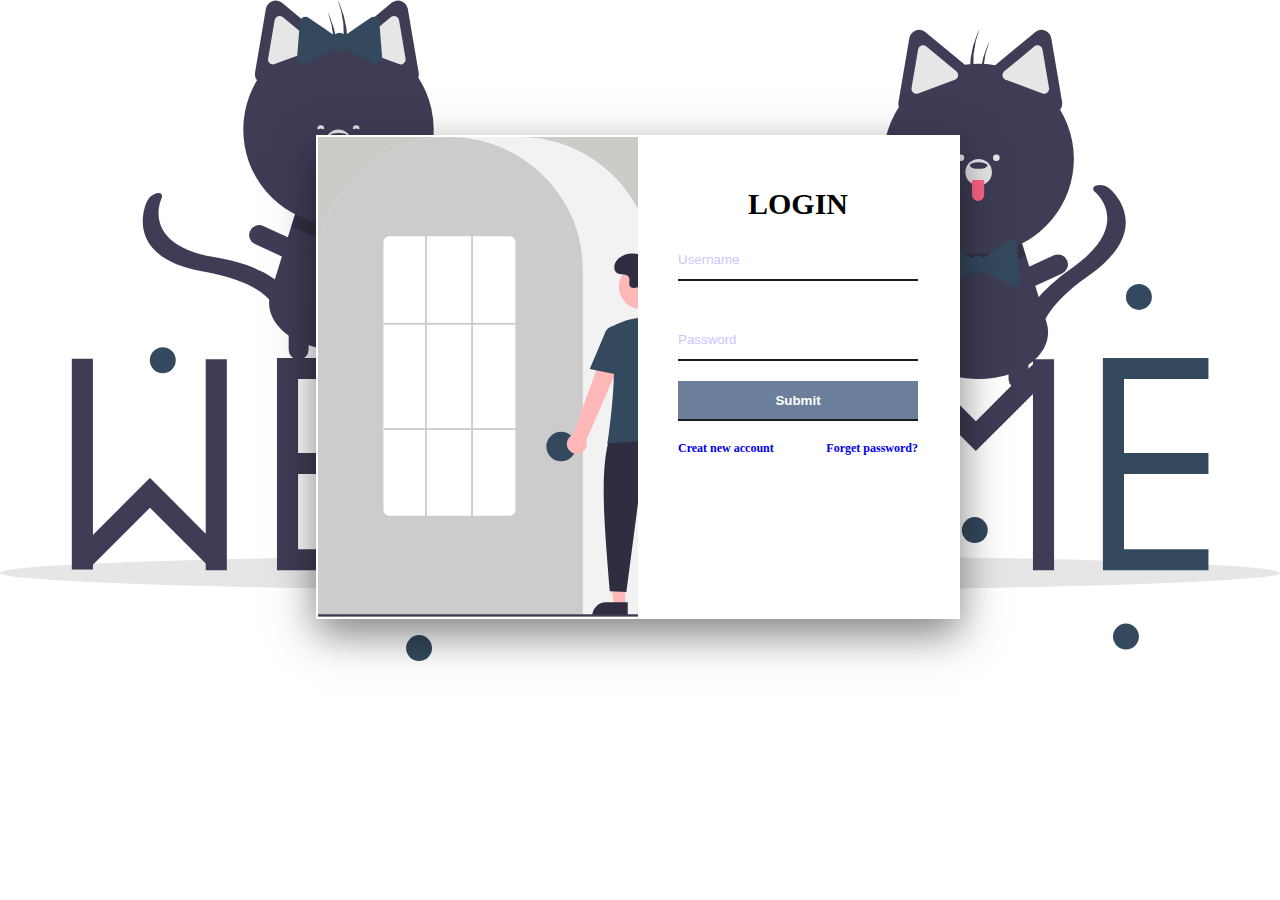
==== ABOshop/EnglishVersion/Login.html @ 081ed5c6 "cg" ====
<!DOCTYPE html>
<html lang="en">

<head>
    <meta charset="UTF-8">
    <meta name="viewport" content="width=device-width, initial-scale=1.0">
    <link rel="stylesheet" href="../style.css">
    <title>Sign in/up</title>
</head>

<body id="body-Login-page">
    <div class="container-form">
        <div class="left-login" onclick="backHome()"></div>

        <div class="right">
            <div class="form-box">
                <form action="">
                    <div class="form-heading"><h2>LOGIN</h2></div>
                    <p>Username</p>
                    <input type="text" placeholder="Username">
                    <p>Password</p>
                    <input type="password" placeholder="Password">
                    <input type="submit">
                    <a href="./SignUp.html" class="Creat">Creat new account</a>
                    <a href="#" class="Forget">Forget password?</a>
                </form>
            </div>
        </div>

    </div>
    <script src="../script.js"></script>
</body>

</html>
---- ABOshop/style.css ----
* {
    padding: 0px;
    margin: 0;
    text-decoration: none;
    list-style: none;
}

body {
    font-family: 'Montserrat';
}

nav {
    height: 80px;
    width: 100%;
    background: #34495e;
}

label.logo {
    font-size: 35px;
    font-weight: bold;
    color: white;
    padding: 0 100px;
    line-height: 80px;
}

nav ul {
    float: right;
    margin-right: 40px;
}

nav li {
    display: inline-block;
    margin: 0 8px;
    line-height: 80px;
}

nav a {
    color: white;
    font-size: 18px;
    text-transform: uppercase;
    border: 1px solid transparent;
    padding: 7px 10px;
    border-radius: 3px;
}

a.active,
a:hover {
    border: 1px solid white;
    transition: 0.5s;
}

nav #icon {
    color: white;
    font-size: 30px;
    line-height: 80px;
    float: right;
    cursor: pointer
}
#signin-container{
    background-color: aquamarine;
    width: 100%;
    height: 40px;
    display: flex;
    align-items: center;
}
#signin-container a{
    font-size: 16px;
    margin-left: 25px;
    font-weight: bolder;
}


.container {
    width: 100%;
    background: #cac7ff;
    margin-top: 20px;
    display: flex;
    justify-content: flex-end;
}

.search-bar {
    background: white;
    border-radius: 60px;
    height: 40px;
    border: black solid;
    width: 300px;
    display: flex;
    align-items: center;
}

.search-bar input {
    outline: none;
    background: transparent;
    flex: 1;
    border: 0;
    padding: 24px 20px;
    font-size: 18px;
    color: #cac7ff;
    width: 100%;
}

::placeholder {
    color: #cac7ff;
}

.search-bar button img {
    width: 35px;
    border-radius: 50%;
}

.search-bar button {
    border: 0;
    border-radius: 50%;
    width: 40px;
    height: 40px;
    cursor: pointer;
}

.fasionStyleImg {
    margin-top: 40px;
    margin-left: 10%;
    width: 80%;
    height: 670px;
    background: url(..//ABOshop/images/fashion-styles.png) no-repeat;
    background-size: 100% auto;
    background-position: fixed;
}
             /* Login page css */
#body-Login-page{
    margin: 0;
    padding: 0;
    background: url(../ABOshop/images/welcome_cats.svg) no-repeat;
    background-size: cover;
    font-family: 'Montserrat';
}

.container-form{
    position: absolute;
    top: 15%;
    right: 25%;
    width: 50%;
    height: 480px;
    background: #cccbc8 ;
    margin: 0 auto;
    border: 2px solid #fff;
    box-shadow: 0 15px 40px rgba(0,0,0,.5);
}
.container-form .left-login{
    float: left;
    width: 50%;
    height: 480px;
    background: url(../ABOshop/images/login_re.svg) no-repeat;
    background-size: cover;
    background-position: center;
    box-sizing: border-box;
}
.container-form .right{
    float: right;
    width: 50%;
    height: 480px;
    box-sizing: border-box;
}
.form-heading{
    width: 100%;
    text-align: center;
    font-size: 20px;
}
.form-box{
    width: 100%;
    padding: 50px 40px;
    box-sizing: border-box;
    height: 480px;
    background: #ffffff;
}
.form-box p{
    margin: 0;
    padding: 0;
    font-weight: bold;
    color: #fff;
}
.form-box input{
    margin-bottom: 20px;
    border: none;
    border-bottom: 2px solid #1d1c1c;
    outline: none;
    height: 40px; 
    width: 100%;
}
.form-box input[type="submit"]{
    background: #6b7f9a;
    font-weight: bolder;
    color: #ffffff;
    cursor: pointer;
}
.form-box input[type="submit"]:hover{
    background: #3D5A80;
    transition: linear 0.45ms;
}
.form-box .Forget{
    font-size: 12px;
    font-weight: bold;
    float: right;
}
.form-box .Creat{
    font-size: 12px;
    font-weight: bold;
    float: left;
}
        /* Sign up page */

.container-form .left-SignUp{
    float: left;
    width: 50%;
    height: 480px;
    background: url(../ABOshop/images/creation.svg) no-repeat;
    background-size: cover;
    background-position: center;
    box-sizing: border-box;
}
#form-box-checkbox{
    width: 15px;
    height: 15px;
    float: right;
}
#policy{
    font-size: 12px;
    font-family: 'Montserrat';
}

/* product section */
.header-product{
    background-color: #cac7ff;
    width: 100%;
    text-align: center;
    font-family: 'Montserrat';
    margin-top: 30px;
}
.product-container{
    margin-top: 20px;
    display: flex;
    justify-content: space-evenly;
   background-color: #6b7f9a;
    padding: 40px;
    gap:30px 10px ;
    flex-wrap: wrap;
}
.product{
    width: 300px;
    height: 400px;
    background-color: #cac7ff;
    padding: 40px;
}
.lineBreak{
    background: #ffffff;
    width: 92%;
    text-decoration: underline;
    color: blue;
    text-align: end;
    margin-top: -10px;
}
@media (max-width: 900px) {
    nav ul {
        position: fixed;
        width: 100%;
        height: 80vh;
        background: #2f3640;
        top: 80px;
        left: 0;
        text-align: center;
    }
    .container {
        position: absolute;
        right: 5px;
        top: 155px;
        display: flex;
        justify-content: end;
    }
    .search-bar {
        height: 37px;
        width: 75%;
    }
    .search-bar button img {
        width: 30px;
        border-radius: 50%;
    }
    .search-bar button {
        border: 0;
        border-radius: 50%;
        width: 37px;
        height: 38px;
        padding: px;
        cursor: pointer;
    }
    .search-bar input {
        font-size: 16px;
    }
    .fasionStyleImg {
        background-color: #34495e;
        width: 80%;
        height: 41%;
        position: absolute;
        left: 10%;
        top: 250px;
        
    }
}
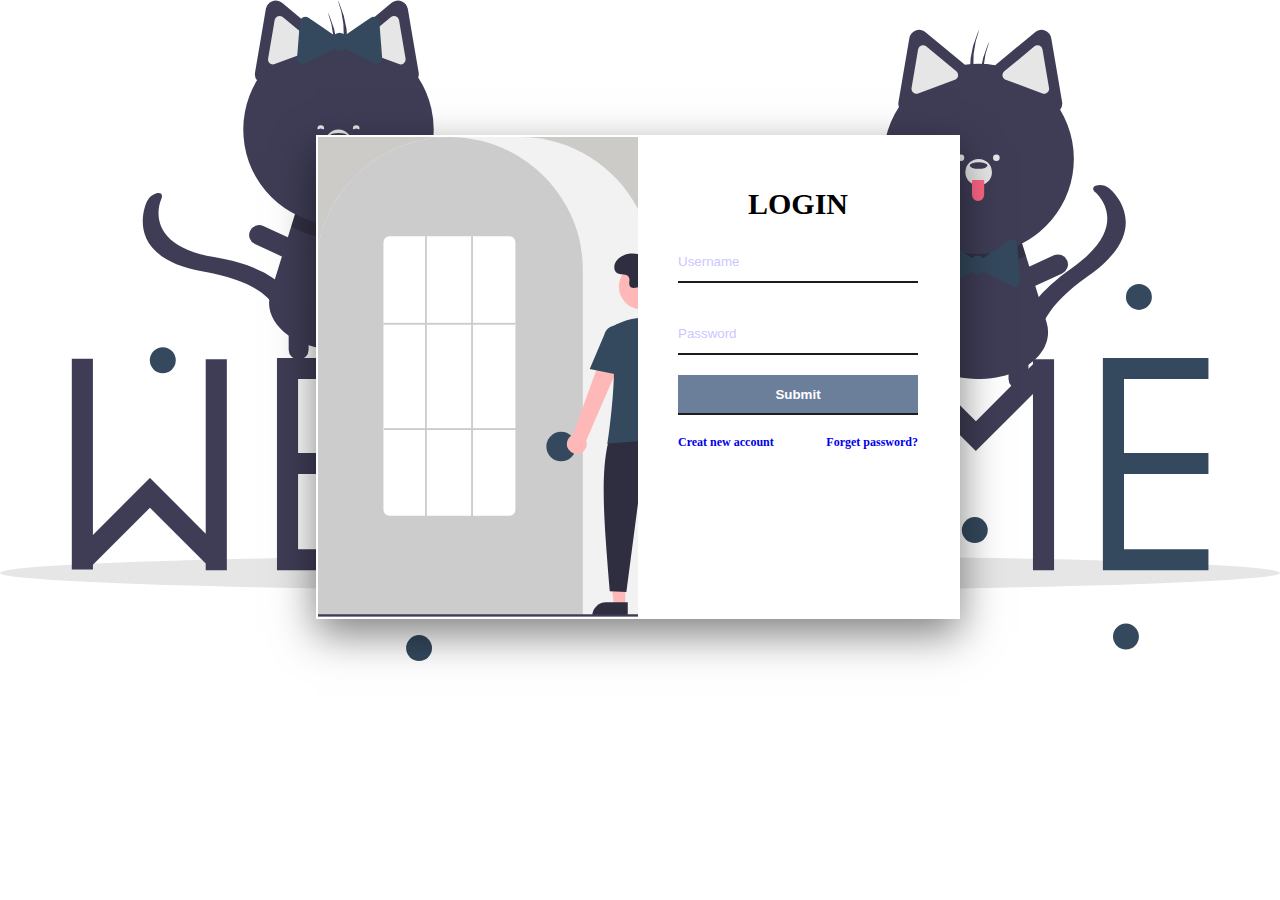
==== commit 8386d69f: "ergerg" ====
--- a/ABOshop/EnglishVersion/Login.html
+++ b/ABOshop/EnglishVersion/Login.html
@@ -16,11 +16,11 @@
             <div class="form-box">
                 <form action="">
                     <div class="form-heading"><h2>LOGIN</h2></div>
-                    <p>Username</p>
-                    <input type="text" placeholder="Username">
-                    <p>Password</p>
-                    <input type="password" placeholder="Password">
-                    <input type="submit">
+                    <input type="text" id="username-login-input" placeholder="Username">
+                    <p id="username-login-warning"></p>
+                    <input type="password" id="password-login-input" placeholder="Password">
+                    <p id="password-login-warning"></p>
+                    <input onclick="submitFunctionBtn()" type="submit">
                     <a href="./SignUp.html" class="Creat">Creat new account</a>
                     <a href="#" class="Forget">Forget password?</a>
                 </form>
--- a/ABOshop/style.css
+++ b/ABOshop/style.css
@@ -186,15 +186,25 @@
     height: 40px; 
     width: 100%;
 }
+.form-box input[type="text"]{
+    margin-top: 20px;
+    margin-bottom: 30px;
+}
 .form-box input[type="submit"]{
     background: #6b7f9a;
     font-weight: bolder;
     color: #ffffff;
     cursor: pointer;
 }
+
 .form-box input[type="submit"]:hover{
     background: #3D5A80;
     transition: linear 0.45ms;
+}
+.form-box p{
+    margin-top: -20px;
+    float: right;
+    font-size: 12px;
 }
 .form-box .Forget{
     font-size: 12px;
